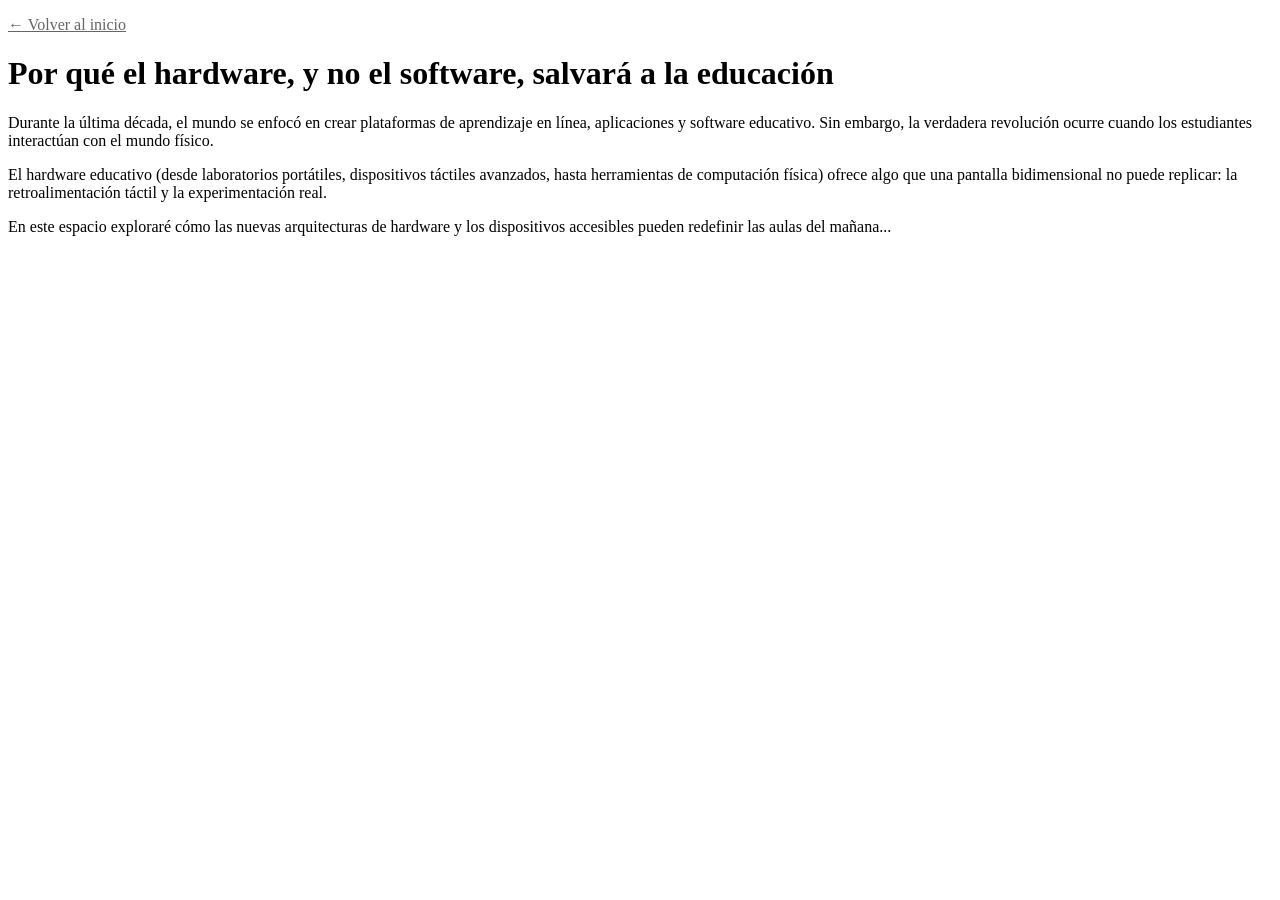
==== hardware-y-educacion.html @ 7f67f1c1 "Create hardware-y-educacion.html for educational essay Added a new HTML file discussing the importan" ====
<!DOCTYPE html>
<html lang="es">
<head>
    <meta charset="UTF-8">
    <meta name="viewport" content="width=device-width, initial-scale=1.0">
    <title>Por qué el hardware, y no el software, salvará a la educación</title>
    <link rel="stylesheet" href="style.css">
</head>
<body>
    <div class="container">
        <p><a href="index.html" style="color: #666;">← Volver al inicio</a></p>
        
        <h1>Por qué el hardware, y no el software, salvará a la educación</h1>
        
        <p>Durante la última década, el mundo se enfocó en crear plataformas de aprendizaje en línea, aplicaciones y software educativo. Sin embargo, la verdadera revolución ocurre cuando los estudiantes interactúan con el mundo físico.</p>
        
        <p>El hardware educativo (desde laboratorios portátiles, dispositivos táctiles avanzados, hasta herramientas de computación física) ofrece algo que una pantalla bidimensional no puede replicar: la retroalimentación táctil y la experimentación real.</p>
        
        <p>En este espacio exploraré cómo las nuevas arquitecturas de hardware y los dispositivos accesibles pueden redefinir las aulas del mañana...</p>
        
        <!-- Aquí continúas escribiendo tu ensayo usando la etiqueta <p> para cada párrafo -->
    </div>
</body>
</html>
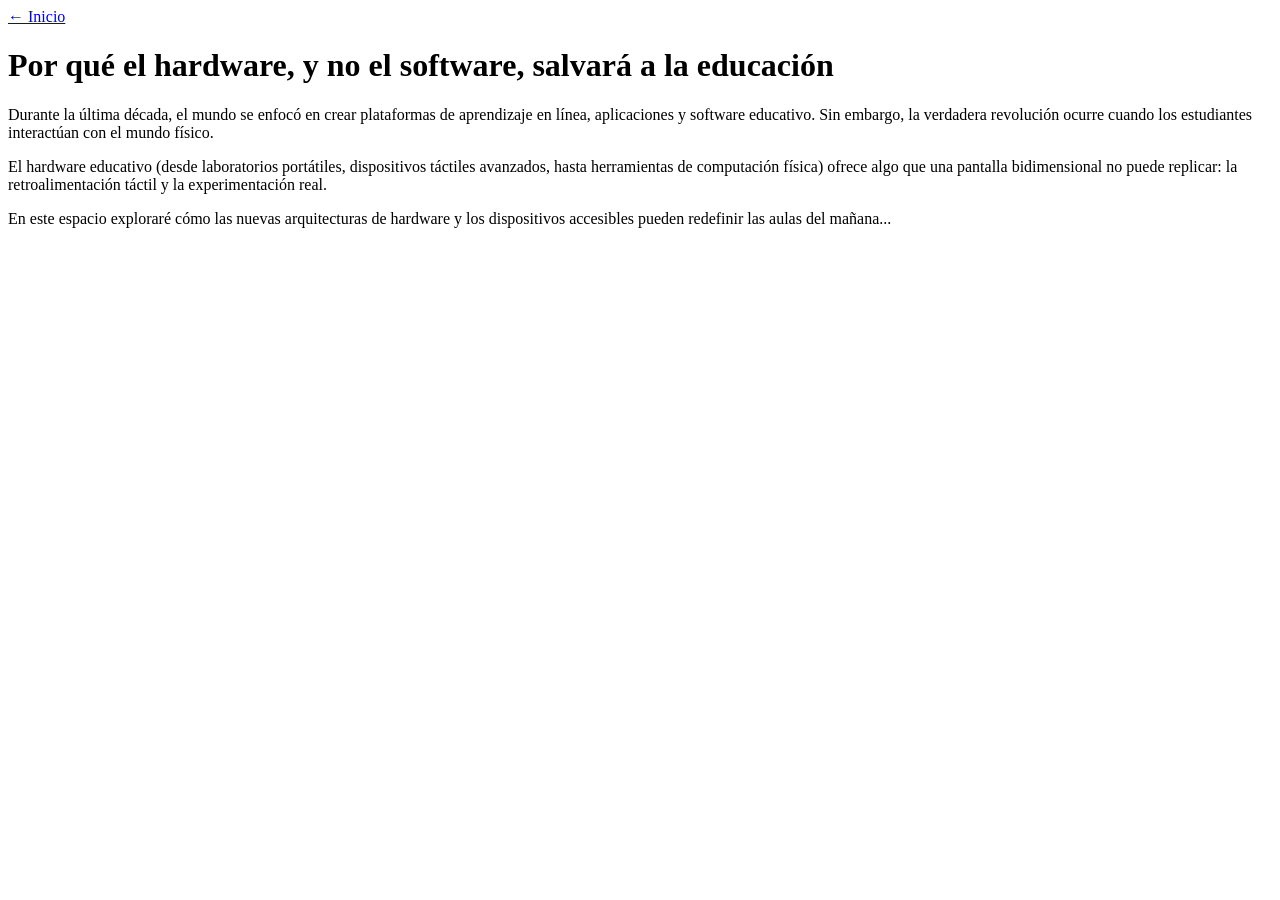
==== commit 29a23b7a: "Refactor HTML structure and update back link" ====
--- a/hardware-y-educacion.html
+++ b/hardware-y-educacion.html
@@ -7,18 +7,18 @@
     <link rel="stylesheet" href="style.css">
 </head>
 <body>
-    <div class="container">
-        <p><a href="index.html" style="color: #666;">← Volver al inicio</a></p>
-        
-        <h1>Por qué el hardware, y no el software, salvará a la educación</h1>
-        
-        <p>Durante la última década, el mundo se enfocó en crear plataformas de aprendizaje en línea, aplicaciones y software educativo. Sin embargo, la verdadera revolución ocurre cuando los estudiantes interactúan con el mundo físico.</p>
-        
-        <p>El hardware educativo (desde laboratorios portátiles, dispositivos táctiles avanzados, hasta herramientas de computación física) ofrece algo que una pantalla bidimensional no puede replicar: la retroalimentación táctil y la experimentación real.</p>
-        
-        <p>En este espacio exploraré cómo las nuevas arquitecturas de hardware y los dispositivos accesibles pueden redefinir las aulas del mañana...</p>
-        
-        <!-- Aquí continúas escribiendo tu ensayo usando la etiqueta <p> para cada párrafo -->
-    </div>
+
+<div class="container">
+    <a href="index.html" class="back-link">← Inicio</a>
+
+    <h1>Por qué el hardware, y no el software, salvará a la educación</h1>
+    
+    <p>Durante la última década, el mundo se enfocó en crear plataformas de aprendizaje en línea, aplicaciones y software educativo. Sin embargo, la verdadera revolución ocurre cuando los estudiantes interactúan con el mundo físico.</p>
+    
+    <p>El hardware educativo (desde laboratorios portátiles, dispositivos táctiles avanzados, hasta herramientas de computación física) ofrece algo que una pantalla bidimensional no puede replicar: la retroalimentación táctil y la experimentación real.</p>
+    
+    <p>En este espacio exploraré cómo las nuevas arquitecturas de hardware y los dispositivos accesibles pueden redefinir las aulas del mañana...</p>
+</div>
+
 </body>
 </html>
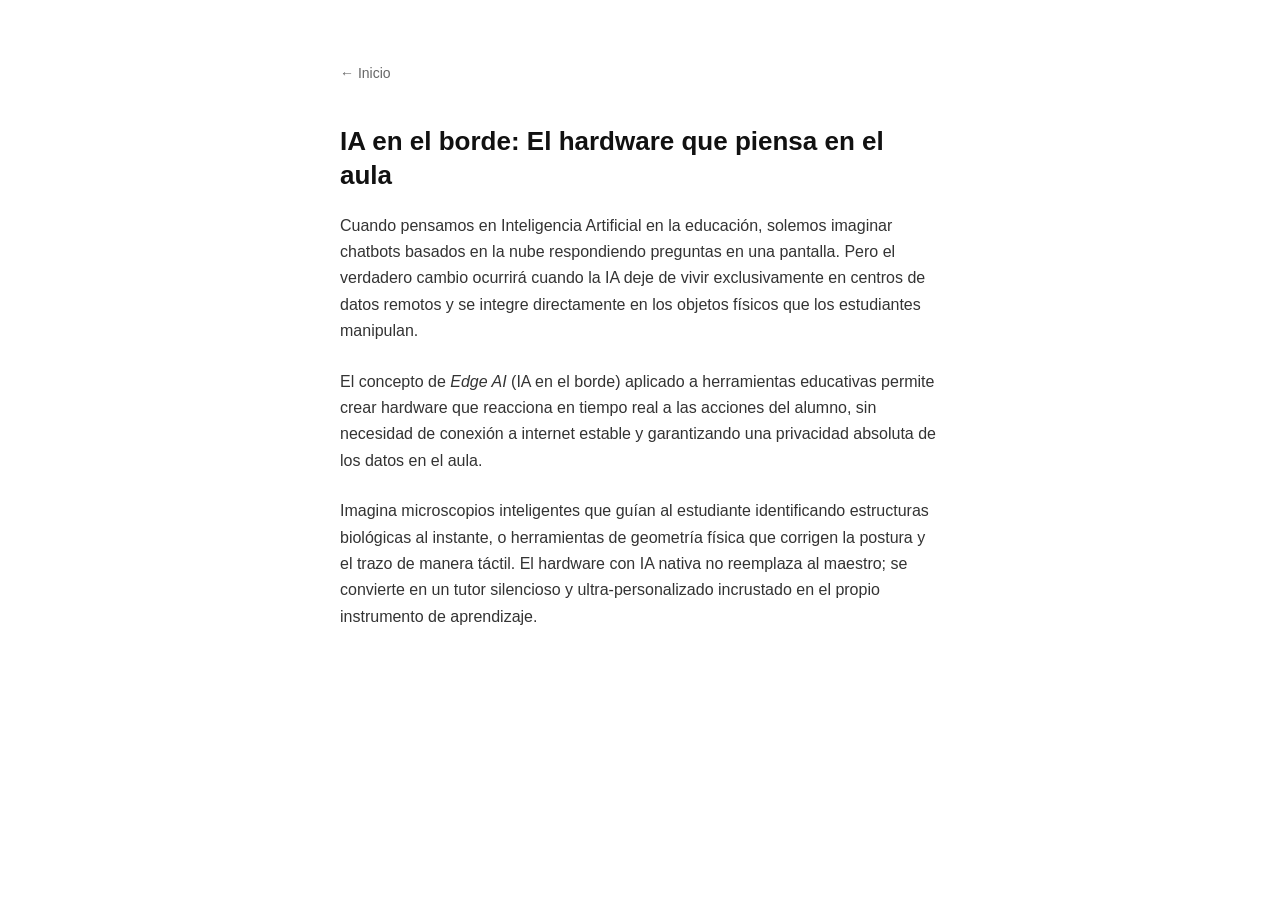
==== commit 15be535e: "Update title and content for educational hardware article" ====
--- a/hardware-y-educacion.html
+++ b/hardware-y-educacion.html
@@ -3,21 +3,21 @@
 <head>
     <meta charset="UTF-8">
     <meta name="viewport" content="width=device-width, initial-scale=1.0">
-    <title>Por qué el hardware, y no el software, salvará a la educación</title>
-    <link rel="stylesheet" href="style.css">
+    <title>IA en el borde: El hardware que piensa en el aula</title>
+    <link rel="stylesheet" href="styles.css">
 </head>
 <body>
 
 <div class="container">
     <a href="index.html" class="back-link">← Inicio</a>
 
-    <h1>Por qué el hardware, y no el software, salvará a la educación</h1>
+    <h1>IA en el borde: El hardware que piensa en el aula</h1>
     
-    <p>Durante la última década, el mundo se enfocó en crear plataformas de aprendizaje en línea, aplicaciones y software educativo. Sin embargo, la verdadera revolución ocurre cuando los estudiantes interactúan con el mundo físico.</p>
+    <p>Cuando pensamos en Inteligencia Artificial en la educación, solemos imaginar chatbots basados en la nube respondiendo preguntas en una pantalla. Pero el verdadero cambio ocurrirá cuando la IA deje de vivir exclusivamente en centros de datos remotos y se integre directamente en los objetos físicos que los estudiantes manipulan.</p>
     
-    <p>El hardware educativo (desde laboratorios portátiles, dispositivos táctiles avanzados, hasta herramientas de computación física) ofrece algo que una pantalla bidimensional no puede replicar: la retroalimentación táctil y la experimentación real.</p>
+    <p>El concepto de <i>Edge AI</i> (IA en el borde) aplicado a herramientas educativas permite crear hardware que reacciona en tiempo real a las acciones del alumno, sin necesidad de conexión a internet estable y garantizando una privacidad absoluta de los datos en el aula.</p>
     
-    <p>En este espacio exploraré cómo las nuevas arquitecturas de hardware y los dispositivos accesibles pueden redefinir las aulas del mañana...</p>
+    <p>Imagina microscopios inteligentes que guían al estudiante identificando estructuras biológicas al instante, o herramientas de geometría física que corrigen la postura y el trazo de manera táctil. El hardware con IA nativa no reemplaza al maestro; se convierte en un tutor silencioso y ultra-personalizado incrustado en el propio instrumento de aprendizaje.</p>
 </div>
 
 </body>
--- a/styles.css
+++ b/styles.css
@@ -0,0 +1,80 @@
+body {
+    font-family: -apple-system, BlinkMacSystemFont, "Segoe UI", Roboto, Helvetica, Arial, sans-serif;
+    background-color: #ffffff;
+    color: #222222;
+    line-height: 1.65; /* Un poco más de aire para la lectura */
+    margin: 0;
+    padding: 60px 20px; /* Más espacio arriba */
+}
+
+.container {
+    max-width: 600px; /* El ancho perfecto */
+    margin: 0 auto;   
+}
+
+h1 {
+    font-size: 26px;
+    font-weight: 700;
+    color: #111111;
+    margin-top: 0;
+    margin-bottom: 20px;
+    line-height: 1.3;
+}
+
+p {
+    font-size: 16px;
+    margin-bottom: 24px;
+    color: #333333;
+}
+
+.subtitle {
+    color: #666666;
+    font-size: 17px;
+}
+
+.separator {
+    border: 0;
+    border-top: 1px solid #eeeeee;
+    margin: 30px 0;
+}
+
+ul {
+    list-style-type: none; 
+    padding: 0;
+    margin: 0;
+}
+
+li {
+    margin-bottom: 18px;
+    font-size: 16px;
+}
+
+a {
+    color: #000000;
+    text-decoration: underline;
+    text-underline-offset: 3px; 
+}
+
+a:hover {
+    color: #0066cc; /* Un azul sutil al pasar el cursor le da toque web clásico */
+}
+
+.date {
+    color: #999999;
+    font-size: 14px;
+    margin-left: 10px;
+    white-space: nowrap;
+}
+
+.back-link {
+    display: inline-block;
+    font-size: 14px;
+    margin-bottom: 40px;
+    color: #666666;
+    text-decoration: none;
+}
+
+.back-link:hover {
+    color: #000000;
+    text-decoration: underline;
+}
